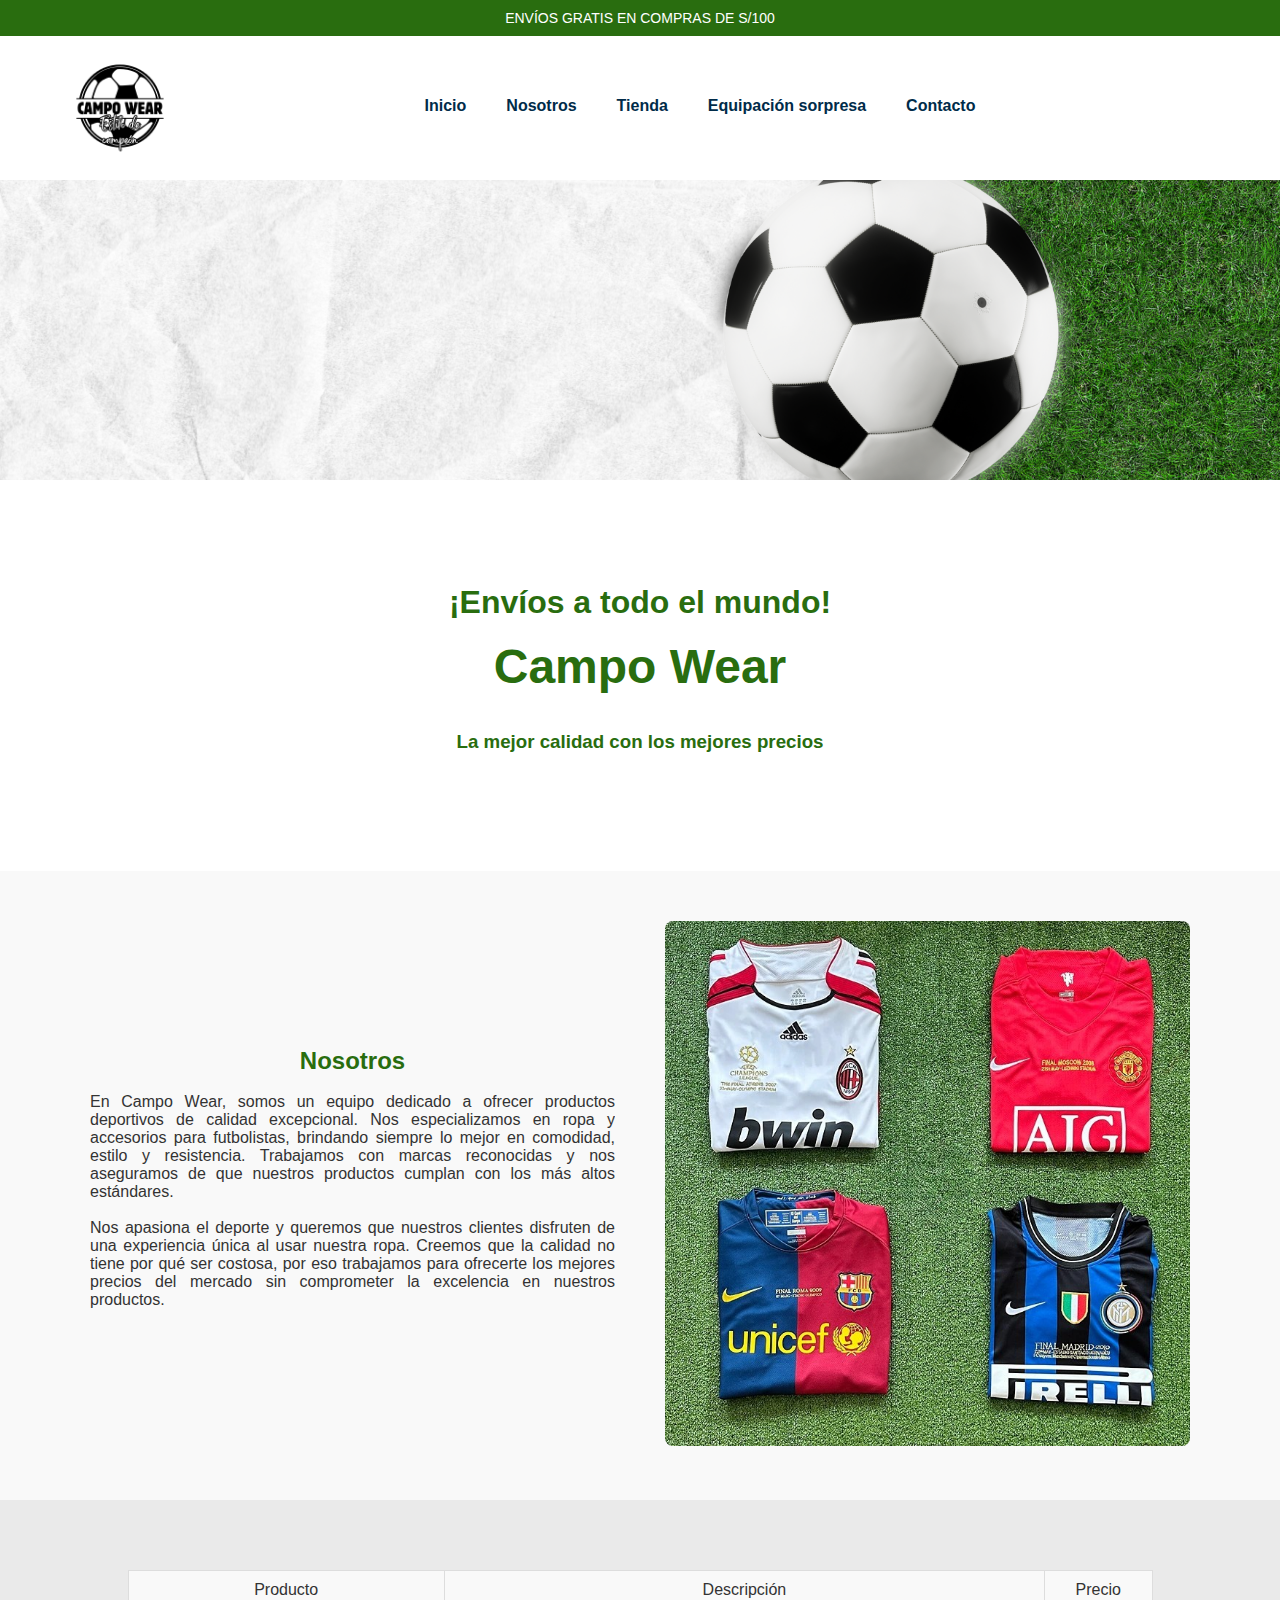
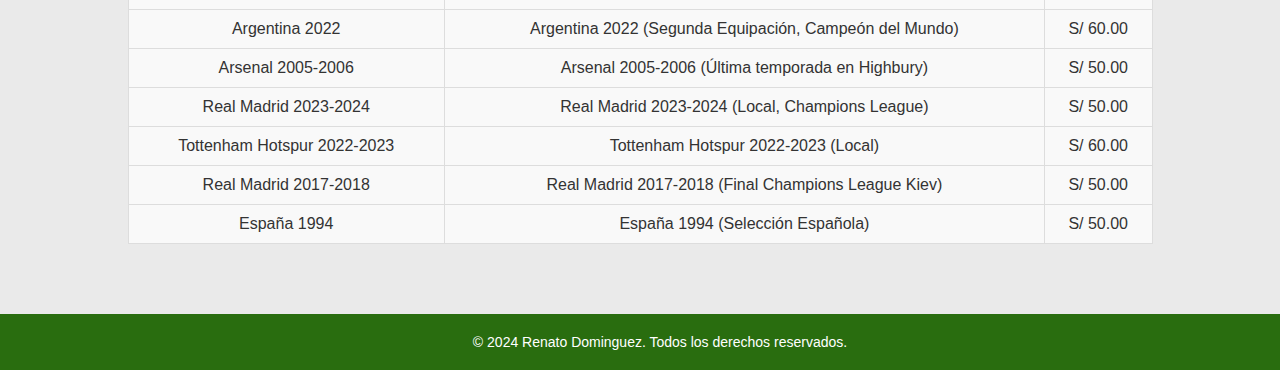
==== index.html @ cf3f091f "Add files via upload" ====
<!DOCTYPE html>
<html lang="es">
<head>
  <meta charset="UTF-8">
  <meta name="viewport" content="width=device-width, initial-scale=1.0">
  <title>Inicio - Campo Wear</title>
  <link rel="stylesheet" href="css/style.css">
  <link rel="shortcut icon" href="img/FAVICON.png" type="image/x-icon">
</head>
<body>
  <header>
    <div class="envios-gratis">
      <p>ENVÍOS GRATIS EN COMPRAS DE S/100</p>
    </div>
    <nav class="menu">
      <div class="logo">
        <img src="img/CAMPO WEAR - WHITE.png" alt="Logo de tu sitio">
      </div>
      <ul class="links">
        <li><a href="index.html">Inicio</a></li>
        <li><a href="nosotros.html">Nosotros</a></li>
        <li><a href="tienda.html">Tienda</a></li>
        <li><a href="#">Equipación sorpresa</a></li>
        <li><a href="contacto.html">Contacto</a></li>
      </ul>
    </nav>
  </header>

  <section class="banner">
    <img src="img/Banner inicio.png" alt="Tu banner promocional">
  </section>

  <section class="seccion-principal">
    <div class="contenido-principal">
      <div class="texto-contenido">
        <h1>¡Envíos a todo el mundo!</h1>
        <br>
        <h2>Campo Wear</h2>
        <br>
        <h3>La mejor calidad con los mejores precios</h3>
      </div>
    </div>
  </section>

  <section class="nosotros">
    <div class="contenido-nosotros">
      <div class="texto-nosotros">
        <br><br><br><br><br><br><br>
        <h2>Nosotros</h2>
        <br>
        <p>En Campo Wear, somos un equipo dedicado a ofrecer productos deportivos de calidad excepcional. Nos especializamos en ropa y accesorios para futbolistas, brindando siempre lo mejor en comodidad, estilo y resistencia. Trabajamos con marcas reconocidas y nos aseguramos de que nuestros productos cumplan con los más altos estándares.</p> <br>
        <p>Nos apasiona el deporte y queremos que nuestros clientes disfruten de una experiencia única al usar nuestra ropa. Creemos que la calidad no tiene por qué ser costosa, por eso trabajamos para ofrecerte los mejores precios del mercado sin comprometer la excelencia en nuestros productos.</p>      </div>
      <div class="imagen-nosotros">
        <img src="img/nosotros.jpeg" alt="Imagen de Campo Wear">
      </div>
    </div>
  </section>
  
  <!-- Inicio Tabla -->
  <section class="precios">
    <div class="contenido-precios">
      <div class="table">
        <div class="row">
          <div class="cell">Producto</div>
          <div class="cell">Descripción</div>
          <div class="cell">Precio</div>
        </div>
        <div class="row">
          <div class="cell">Argentina 2022</div>
          <div class="cell">Argentina 2022 (Segunda Equipación, Campeón del Mundo)</div>
          <div class="cell">S/ 60.00</div>
        </div>
        <div class="row">
          <div class="cell">Arsenal 2005-2006</div>
          <div class="cell">Arsenal 2005-2006 (Última temporada en Highbury)</div>
          <div class="cell">S/ 50.00</div>
        </div>
        <div class="row">
          <div class="cell">Real Madrid 2023-2024</div>
          <div class="cell">Real Madrid 2023-2024 (Local, Champions League)</div>
          <div class="cell">S/ 50.00</div>
        </div>
        <div class="row">
          <div class="cell">Tottenham Hotspur 2022-2023</div>
          <div class="cell">Tottenham Hotspur 2022-2023 (Local)</div>
          <div class="cell">S/ 60.00</div>
        </div>
        <div class="row">
          <div class="cell">Real Madrid 2017-2018</div>
          <div class="cell">Real Madrid 2017-2018 (Final Champions League Kiev)</div>
          <div class="cell">S/ 50.00</div>
        </div>
        <div class="row">
          <div class="cell">España 1994</div>
          <div class="cell">España 1994 (Selección Española)</div>
          <div class="cell">S/ 50.00</div>
        </div>
      </div>
    </div>
  </section>  
    <!-- Fin Tabla -->

    <!-- Footer -->
  <footer>
    <p>&copy; 2024 Renato Dominguez. Todos los derechos reservados.</p>
  </footer>
</body>
</html>
---- css/style.css ----
/* Inicio Body */
body,h1,h2,p,ul,li,a {
    margin: 0;
    padding: 0;
    font-family: Arial, sans-serif;
    max-width: 100%;
    overflow-x: hidden;
}

h2, h1, h3 {
    color: #296D0F;
    text-align: center;
}

body {
    font-family: Arial, sans-serif;
    color: #333;
}

/* Fin Body */

/* Inicio Header */
.envios-gratis {
    background-color: #296D0F;
    color: #fff;
    text-align: center;
    padding: 10px 0;
    font-size: 14px;
}

.menu {
    display: flex;
    padding: 10px 60px;
    background-color: #fff;
    position: relative;
}

.menu .logo img {
    height: 120px;
}

.links {
    margin: auto;
    list-style: none;
    display: flex;
    gap: 20px;
}

.links li {
    position: relative;
}

.links li a {
    text-decoration: none;
    color: #002b49;
    font-weight: bold;
    padding: 10px;
    display: inline-block;
    transition: color 0.3s ease, background-color 0.3s ease;
}

/* Efecto de hover */
.links li a:hover {
    color: #fff;
    background-color: #296D0F;
    border-radius: 4px;
}

/* Fin Header */

/* Inicio Banner */
.imagen-banner {
    width: 100%;
    text-align: center;
}

.banner img {
    width: 100%;
    max-height: 300px;
    object-fit: cover;
}

/* Fin Banner */

/* Inicio seccion-principal */
.seccion-principal {
    padding: 100px 20px;
}

.texto-contenido h2 {
    font-size: 48px;
}

/* Fin seccion-principal */

/* Inicio Nosotros */
.nosotros {
    padding: 50px 0;
    background-color: #f9f9f9;
}

.contenido-nosotros {
    display: flex;
    text-align: justify;
    width: 1100px;
    margin: 0 auto;
    padding: 0 20px;
}

.texto-nosotros {
    flex: 1;
    padding-right: 50px;
    margin-bottom: 20px;
}

.imagen-nosotros {
    flex: 1;
}

.imagen-nosotros img {
    width: 100%;
    height: auto;
    border-radius: 8px;
}

/* FIn Nosotros  */

/* Inicio Misión */
.mision {
    padding: 50px 0;
    background-color: #eaeaea;
}

.contenido-mision {
    display: flex;
    text-align: justify;
    width: 1100px;
    margin: 0 auto;
    padding: 0 20px;
}

.texto-mision {
    flex: 1;
    padding-right: 50px;
    margin-bottom: 20px;
}

.imagen-mision {
    flex: 1;
}

.imagen-mision img {
    width: 100%;
    height: auto;
    border-radius: 8px;
}

/* Fin Mision */

/* Inicio Visión */
.vision {
    padding: 50px 0;
    background-color: #f9f9f9;
}

.contenido-vision {
    display: flex;
    text-align: justify;
    width: 1100px;
    margin: 0 auto;
    padding: 0 20px;
}

.texto-vision {
    flex: 1;
    padding-right: 50px;
    margin-bottom: 0px;
}

.imagen-vision {
    flex: 1;
}

.imagen-vision img {
    width: 100%;
    height: auto;
    border-radius: 8px;
}

/* Fin Vision */

/* Inicio de Tabla */
/* Tabla */
.precios {
    padding: 50px 0;
    background-color: #eaeaea;
}

.table {
    display: table;
    width: 80%;
    margin: 20px auto;
    background-color: #f9f9f9;
    border-collapse: collapse;
    border: 1px solid #ddd;
}

.row {
    display: table-row;
}

.cell {
    display: table-cell;
    border: 1px solid #ddd;
    padding: 10px;
    text-align: center;
}

.row:hover {
    background-color: #296D0F;
    color: #fff;
}

h3 {
    text-align: center;
}

/* Fin de Tabla */

/* Footer */
footer {
    background-color: #296D0F;
    color: white;
    text-align: center;
    padding: 20px;
    position: relative;
    bottom: 0;
    width: 100%;
    font-size: 14px;
}

/* Estilos para la galería de camisetas */
.galeria {
    padding: 50px 0;
    background-color: #f9f9f9;
    text-align: center;
}

.galeria h2 {
    font-size: 36px;
    color: #002b49;
    margin-bottom: 20px;
}

/* Grid para las camisetas en una sola fila */
.galeria-grid {
    display: grid;
    grid-template-columns: repeat(auto-fit, minmax(250px, 1fr));
    /* Se ajusta automáticamente */
    gap: 20px;
    width: 80%;
    margin: auto;
    justify-content: center;
}

/* Cada camiseta en su cuadro */
.galeria-item {
    background: white;
    border-radius: 10px;
    padding: 15px;
    box-shadow: 2px 4px 10px rgba(0, 0, 0, 0.1);
    text-align: center;
}

.galeria-item img {
    width: 100%;
    max-width: 250px;
    border-radius: 8px;
    transition: transform 0.3s ease-in-out;
}

.galeria-item p {
    font-size: 16px;
    font-weight: bold;
    color: #002b49;
    margin-top: 10px;
}

.catalogo {
    text-align: center;
    padding: 50px 20px;
    background-color: #f9f9f9;
}

.catalogo h2 {
    font-size: 42px;
    font-weight: bold;
    margin-bottom: 10px;
    text-transform: uppercase;
}

.catalogo p {
    font-size: 18px;
    color: #555;
    max-width: 600px;
    margin: 0 auto;
    line-height: 1.6;
}

/* ====== Inicio Responsive ====== */

/* Para tabletas */
@media (max-width: 1024px) {
    .menu {
        padding: 10px 30px;
    }

    .contenido-nosotros {
        flex-direction: column;
        text-align: center;
    }

    .texto-nosotros {
        padding-right: 0;
        margin-bottom: 20px;
    }
}

/* Para móviles */
@media (max-width: 768px) {
    .menu {
        flex-direction: column;
        text-align: center;
        padding: 10px;
    }

    .links {
        flex-direction: column;
        gap: 10px;
    }

    .banner img {
        width: 100%;
        height: auto;
    }

    .contenido-nosotros {
        width: 100%;
        padding: 0 10px;
    }

    .imagen-nosotros img {
        width: 90%;
        margin: 0 auto;
    }

    .row {
        flex-direction: column;
        text-align: center;
    }

    .cell {
        padding: 5px;
    }
}

/* ====== Fin Responsive ====== */

.formulario-contacto {
    max-width: 600px;
    margin: 50px auto;
    padding: 20px;
    background: #f9f9f9;
    border-radius: 8px;
    box-shadow: 2px 4px 10px rgba(0, 0, 0, 0.1);
    display: flex;
    flex-direction: column;
    gap: 15px;
}

.formulario-contacto div {
    display: flex;
    flex-direction: column;
    align-items: start;  /* Asegura alineación izquierda */
    gap: 5px;
    width: 100%;
}

.formulario-contacto label {
    font-weight: bold;
    color: #101111;
    margin-bottom: 3px;
}

.formulario-contacto input,
.formulario-contacto select,
.formulario-contacto textarea {
    width: 100%;
    padding: 10px;
    border: 1px solid #ddd;
    border-radius: 5px;
    font-size: 16px;
    box-sizing: border-box; /* Evita que padding afecte el ancho */
}

.formulario-contacto textarea {
    resize: vertical;
    min-height: 100px;
}

.formulario-contacto button {
    width: 100%;
    padding: 12px;
    background-color: #296D0F;
    color: white;
    font-size: 18px;
    font-weight: bold;
    border: none;
    border-radius: 5px;
    cursor: pointer;
    transition: background-color 0.3s ease;
}

.formulario-contacto button:hover {
    background-color: #21570c;
}

/* ====== Fin Contacto/Forulario ====== */
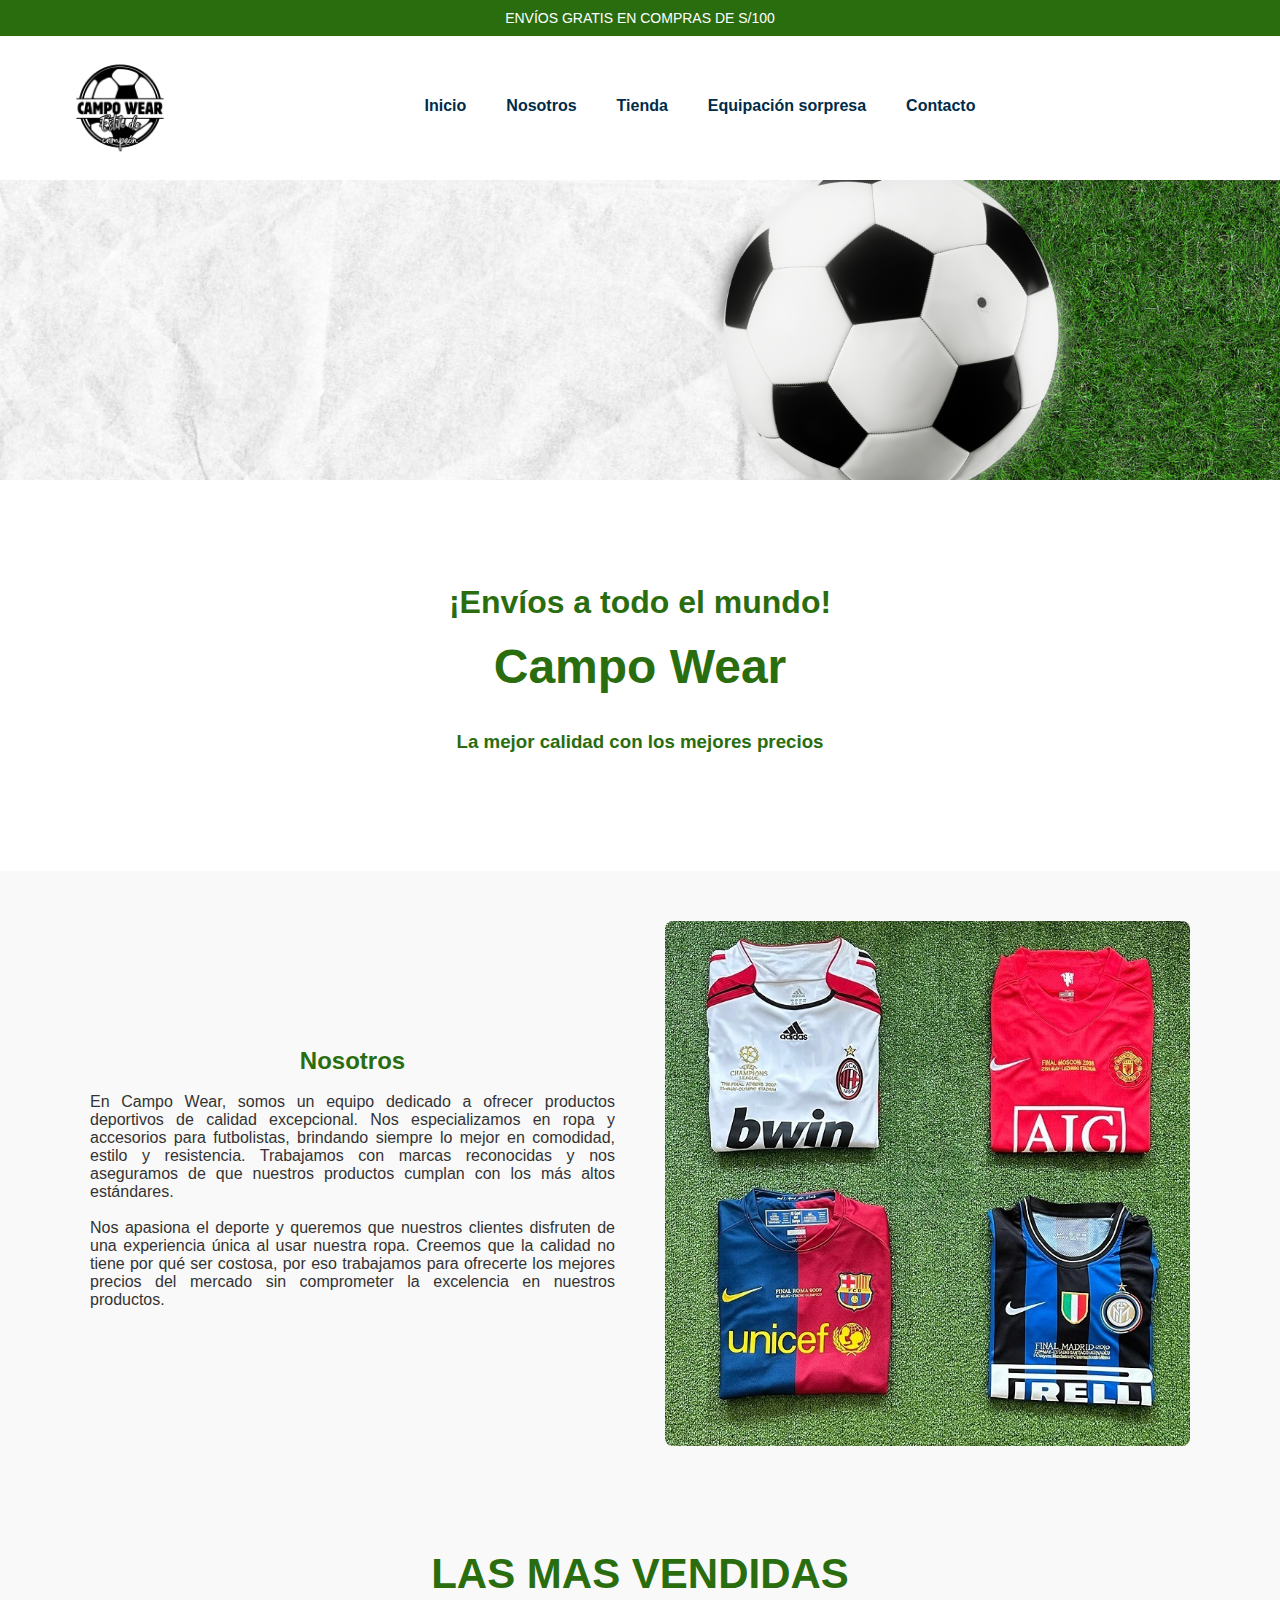
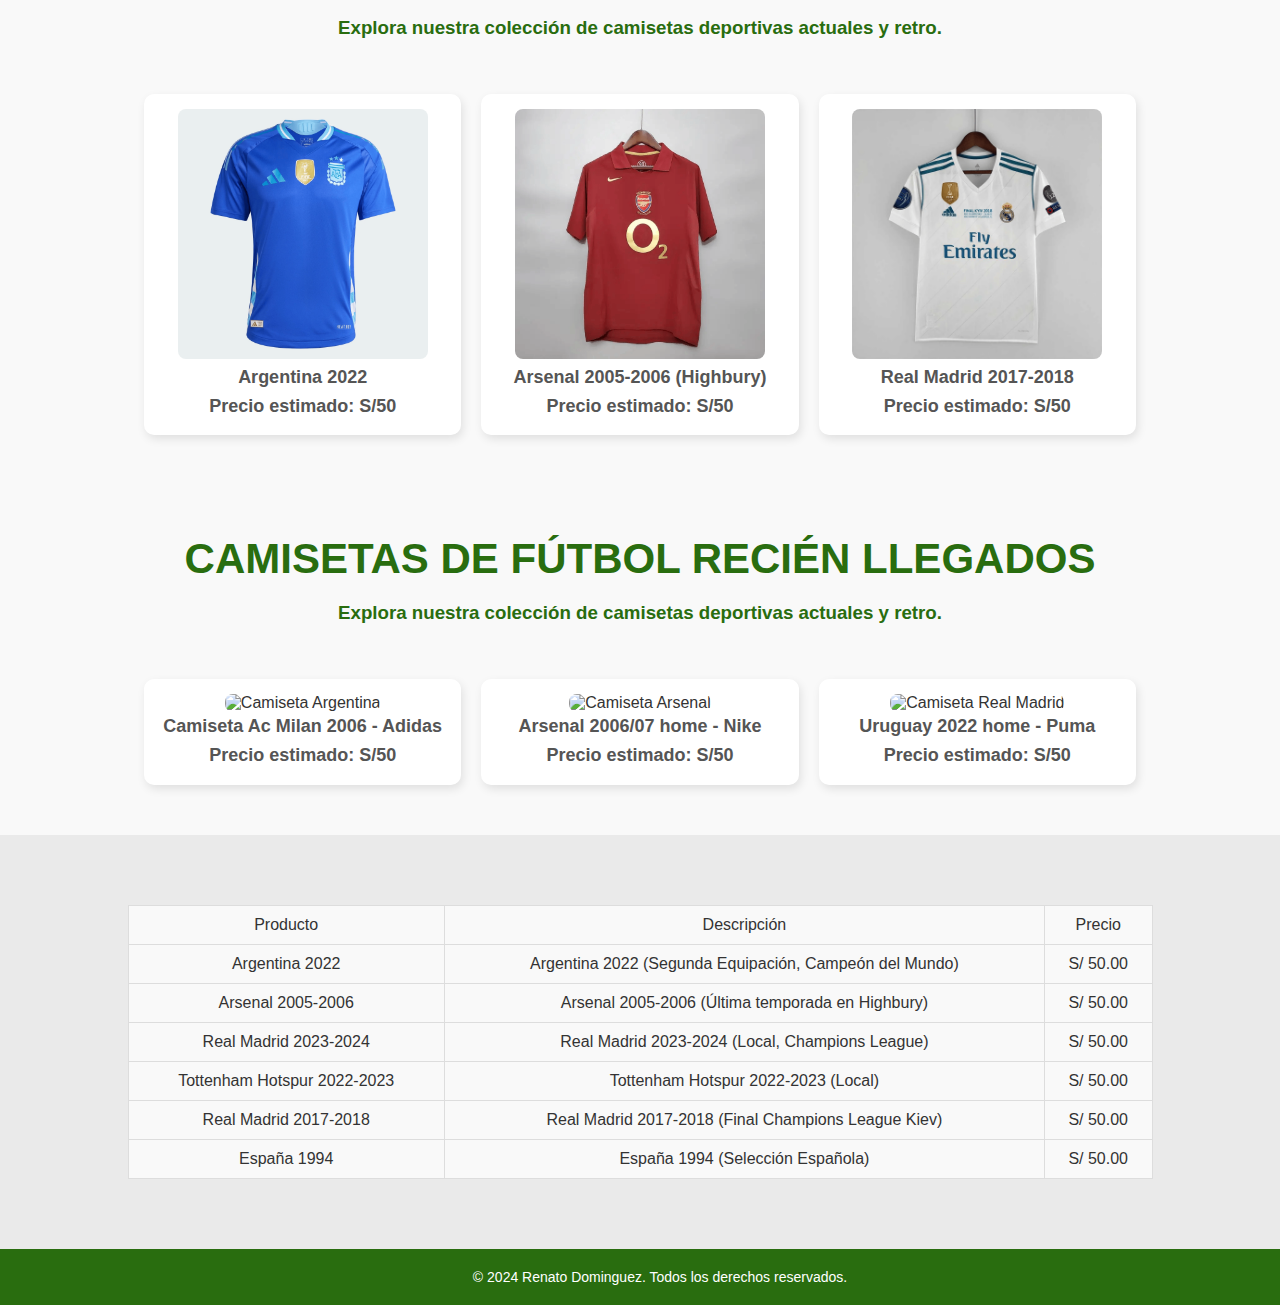
==== commit c83fe657: "Add files via upload" ====
--- a/index.html
+++ b/index.html
@@ -1,5 +1,6 @@
 <!DOCTYPE html>
 <html lang="es">
+
 <head>
   <meta charset="UTF-8">
   <meta name="viewport" content="width=device-width, initial-scale=1.0">
@@ -7,6 +8,7 @@
   <link rel="stylesheet" href="css/style.css">
   <link rel="shortcut icon" href="img/FAVICON.png" type="image/x-icon">
 </head>
+
 <body>
   <header>
     <div class="envios-gratis">
@@ -48,14 +50,70 @@
         <br><br><br><br><br><br><br>
         <h2>Nosotros</h2>
         <br>
-        <p>En Campo Wear, somos un equipo dedicado a ofrecer productos deportivos de calidad excepcional. Nos especializamos en ropa y accesorios para futbolistas, brindando siempre lo mejor en comodidad, estilo y resistencia. Trabajamos con marcas reconocidas y nos aseguramos de que nuestros productos cumplan con los más altos estándares.</p> <br>
-        <p>Nos apasiona el deporte y queremos que nuestros clientes disfruten de una experiencia única al usar nuestra ropa. Creemos que la calidad no tiene por qué ser costosa, por eso trabajamos para ofrecerte los mejores precios del mercado sin comprometer la excelencia en nuestros productos.</p>      </div>
+        <p>En Campo Wear, somos un equipo dedicado a ofrecer productos deportivos de calidad excepcional. Nos
+          especializamos en ropa y accesorios para futbolistas, brindando siempre lo mejor en comodidad, estilo y
+          resistencia. Trabajamos con marcas reconocidas y nos aseguramos de que nuestros productos cumplan con los más
+          altos estándares.</p> <br>
+        <p>Nos apasiona el deporte y queremos que nuestros clientes disfruten de una experiencia única al usar nuestra
+          ropa. Creemos que la calidad no tiene por qué ser costosa, por eso trabajamos para ofrecerte los mejores
+          precios del mercado sin comprometer la excelencia en nuestros productos.</p>
+      </div>
       <div class="imagen-nosotros">
         <img src="img/nosotros.jpeg" alt="Imagen de Campo Wear">
       </div>
     </div>
   </section>
-  
+
+  <section class="catalogo">
+    <div class="contenido-catalogo">
+      <h2>Las mas vendidas</h2>
+      <h3>Explora nuestra colección de camisetas deportivas actuales y retro.</h3>
+      <br><br>
+      <div class="galeria-grid">
+        <div class="galeria-item">
+          <img src="img/camisetas/camiseta argnetina.png" alt="Camiseta Argentina">
+          <p>Argentina 2022</p>
+          <p>Precio estimado: S/50</p>
+        </div>
+        <div class="galeria-item">
+          <img src="img/camisetas/Camiseta Arsenal 2005-06.png" alt="Camiseta Arsenal">
+          <p>Arsenal 2005-2006 (Highbury)</p>
+          <p>Precio estimado: S/50</p>
+        </div>
+        <div class="galeria-item">
+          <img src="img/camisetas/Camiseta retro Real Madrid 2017-18.png" alt="Camiseta Real Madrid">
+          <p>Real Madrid 2017-2018</p>
+          <p>Precio estimado: S/50</p>
+        </div>
+      </div>
+    </div>
+  </section>
+
+  <section class="catalogo">
+    <div class="contenido-catalogo">
+      <h2>Camisetas De Fútbol Recién Llegados</h2>
+      <h3>Explora nuestra colección de camisetas deportivas actuales y retro.</h3>
+      <br><br>
+      <div class="galeria-grid">
+        <div class="galeria-item">
+          <img src="img/camisetas/Camiseta Ac Milan third away 2006 - Adidas.jpg" alt="Camiseta Argentina">
+          <p>Camiseta Ac Milan 2006 - Adidas</p>
+          <p>Precio estimado: S/50</p>
+        </div>
+        <div class="galeria-item">
+          <img src="img/camisetas/Camiseta Arsenal 2006-07 home - Nike.jpeg" alt="Camiseta Arsenal">
+          <p>Arsenal 2006/07 home - Nike</p>
+          <p>Precio estimado: S/50</p>
+        </div>
+        <div class="galeria-item">
+          <img src="img/camisetas/Camiseta versión jugador Selección de Uruguay 2022 home - Puma.jpg" alt="Camiseta Real Madrid">
+          <p>Uruguay 2022 home - Puma</p>
+          <p>Precio estimado: S/50</p>
+        </div>
+      </div>
+    </div>
+  </section>
+
   <!-- Inicio Tabla -->
   <section class="precios">
     <div class="contenido-precios">
@@ -68,7 +126,7 @@
         <div class="row">
           <div class="cell">Argentina 2022</div>
           <div class="cell">Argentina 2022 (Segunda Equipación, Campeón del Mundo)</div>
-          <div class="cell">S/ 60.00</div>
+          <div class="cell">S/ 50.00</div>
         </div>
         <div class="row">
           <div class="cell">Arsenal 2005-2006</div>
@@ -83,7 +141,7 @@
         <div class="row">
           <div class="cell">Tottenham Hotspur 2022-2023</div>
           <div class="cell">Tottenham Hotspur 2022-2023 (Local)</div>
-          <div class="cell">S/ 60.00</div>
+          <div class="cell">S/ 50.00</div>
         </div>
         <div class="row">
           <div class="cell">Real Madrid 2017-2018</div>
@@ -97,12 +155,13 @@
         </div>
       </div>
     </div>
-  </section>  
-    <!-- Fin Tabla -->
+  </section>
+  <!-- Fin Tabla -->
 
-    <!-- Footer -->
+  <!-- Footer -->
   <footer>
     <p>&copy; 2024 Renato Dominguez. Todos los derechos reservados.</p>
   </footer>
 </body>
-</html>
+
+</html>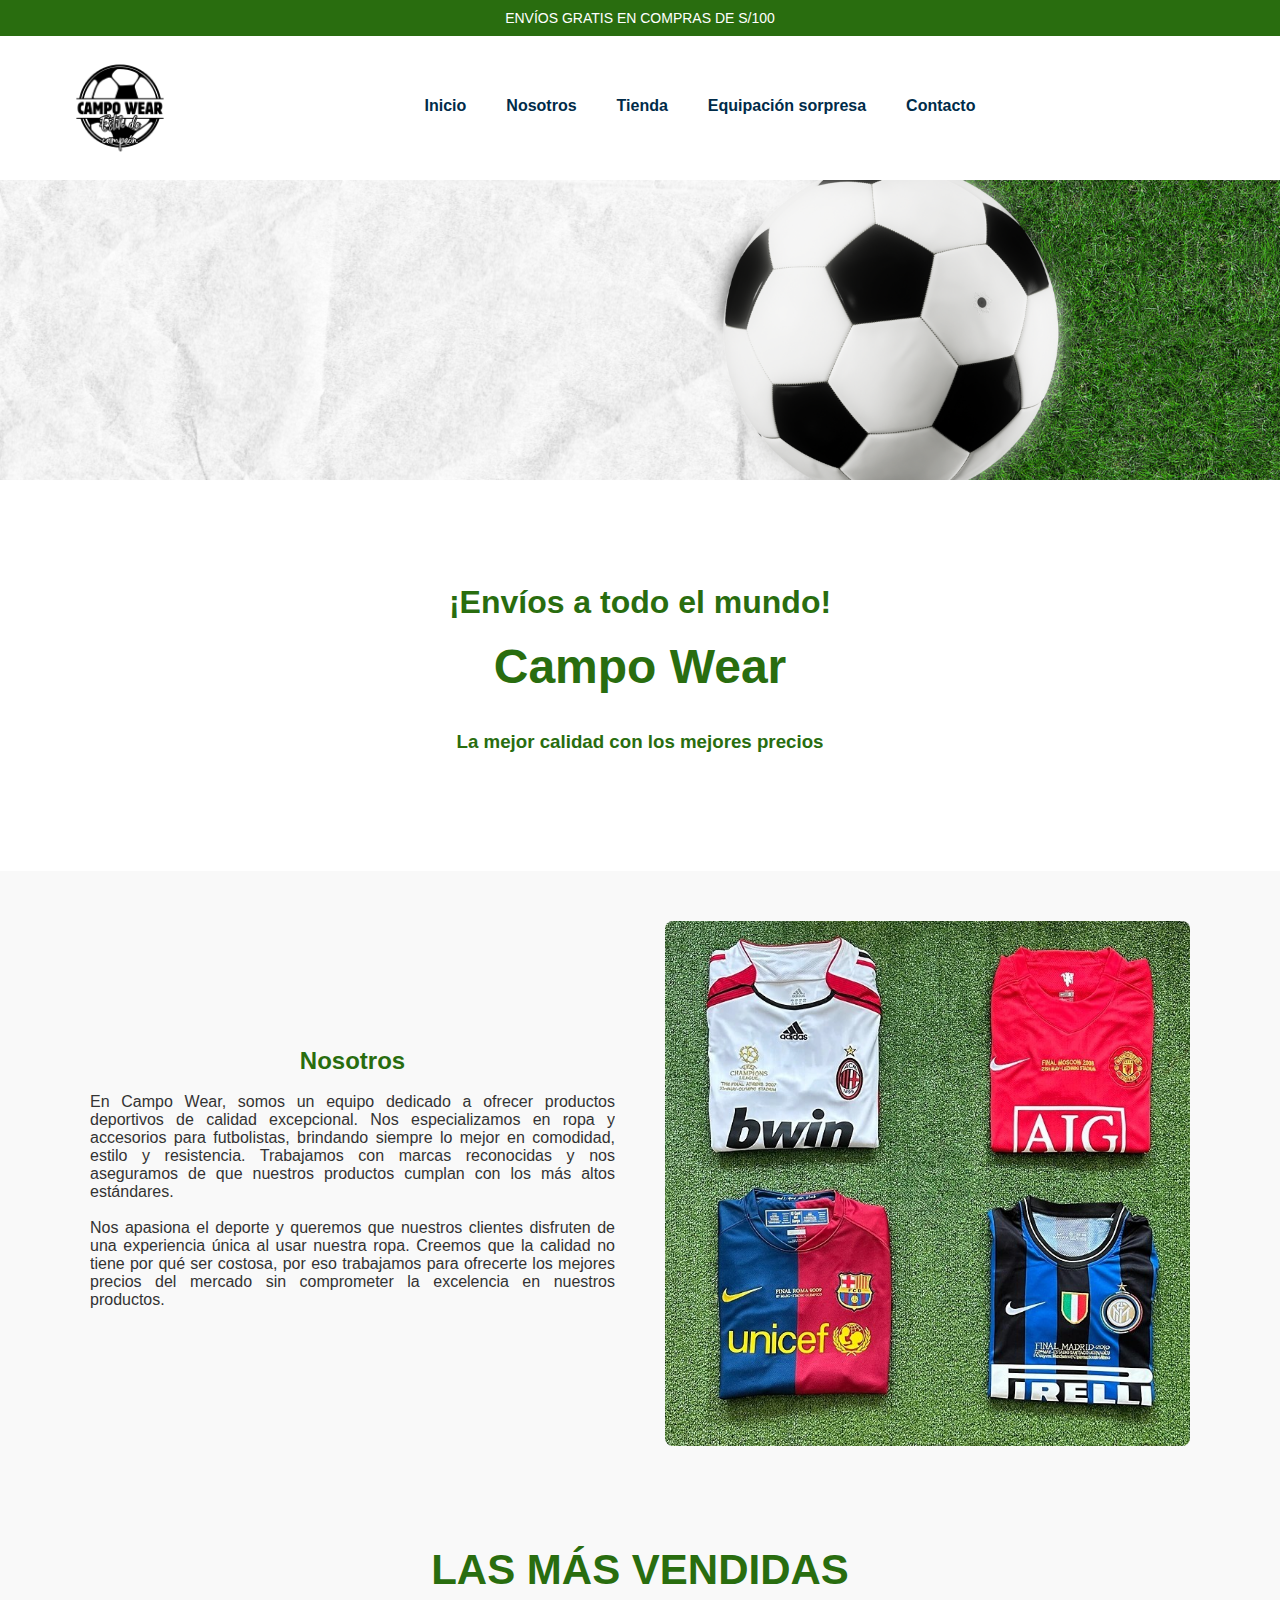
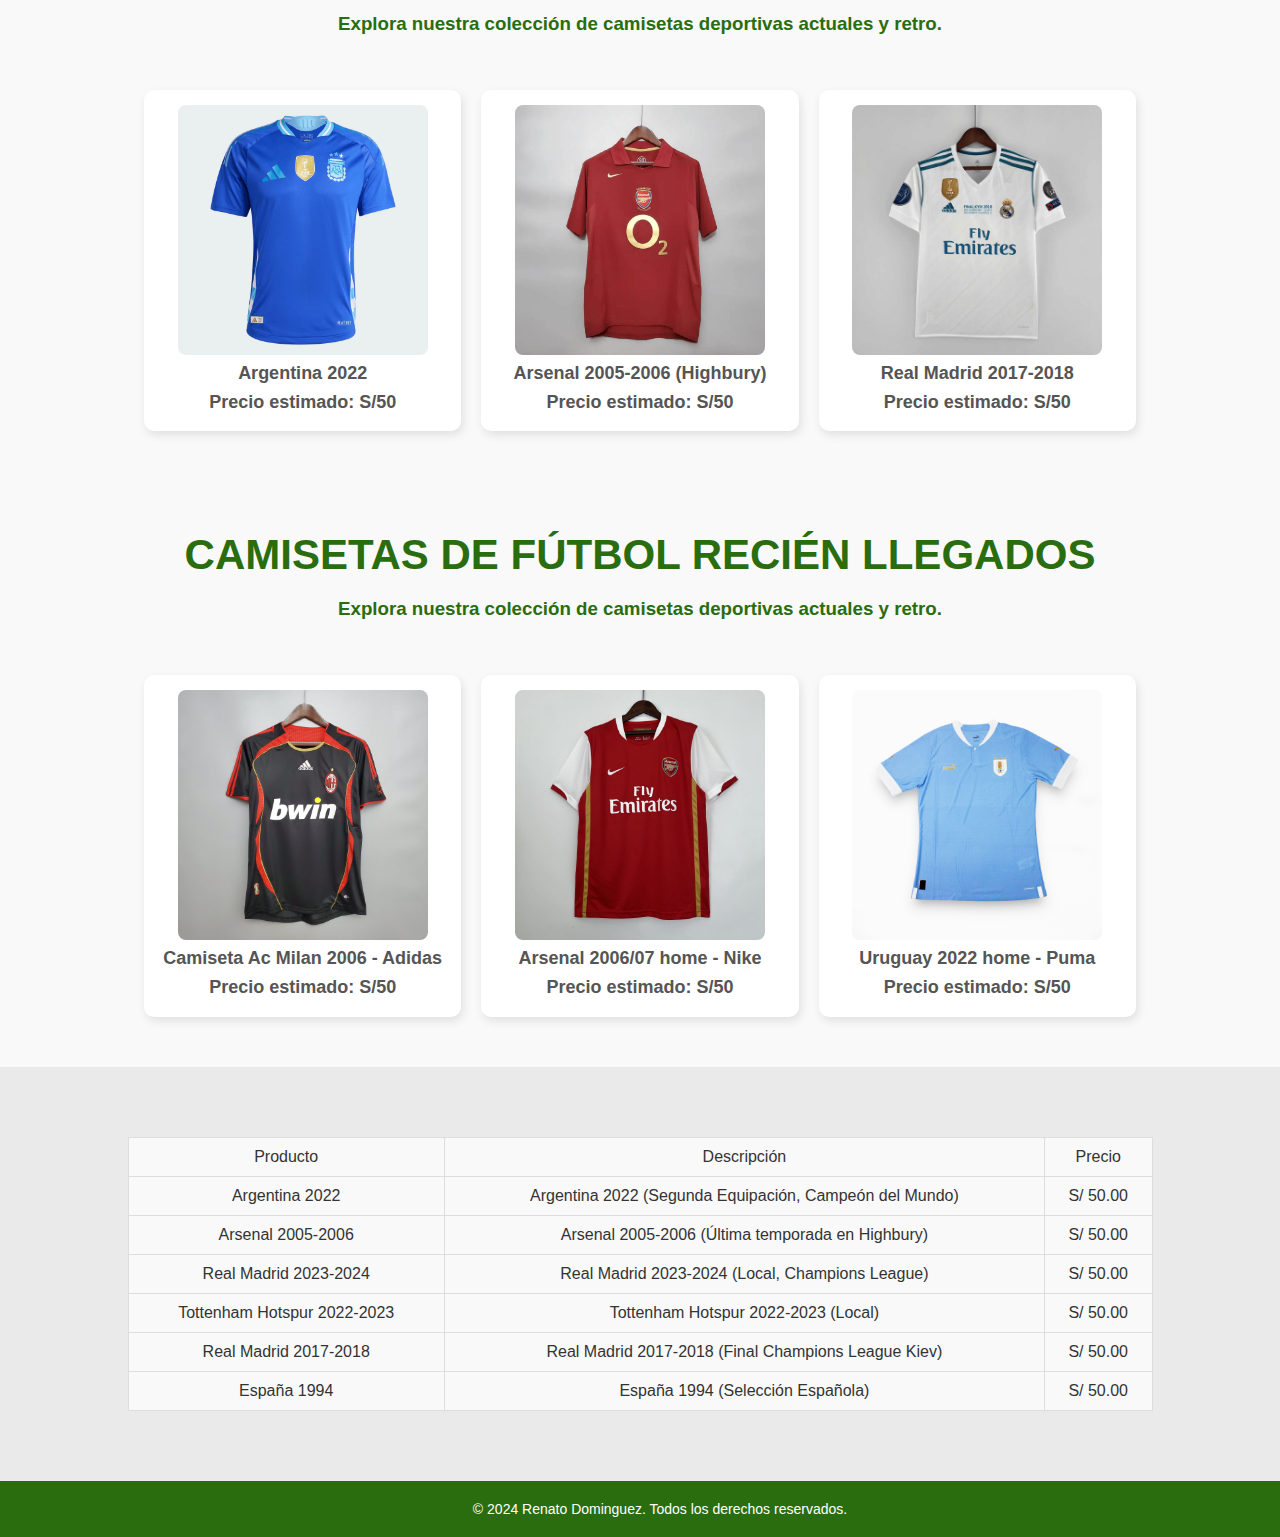
==== commit 71a1de3f: "Add files via upload" ====
--- a/index.html
+++ b/index.html
@@ -66,7 +66,7 @@
 
   <section class="catalogo">
     <div class="contenido-catalogo">
-      <h2>Las mas vendidas</h2>
+      <h2>Las más vendidas</h2>
       <h3>Explora nuestra colección de camisetas deportivas actuales y retro.</h3>
       <br><br>
       <div class="galeria-grid">
@@ -96,7 +96,7 @@
       <br><br>
       <div class="galeria-grid">
         <div class="galeria-item">
-          <img src="img/camisetas/Camiseta Ac Milan third away 2006 - Adidas.jpg" alt="Camiseta Argentina">
+          <img src="img/camisetas/Camiseta Ac Milan third away 2006 - Adidas.jpg" alt="Camiseta Ac Milan">
           <p>Camiseta Ac Milan 2006 - Adidas</p>
           <p>Precio estimado: S/50</p>
         </div>
@@ -106,7 +106,7 @@
           <p>Precio estimado: S/50</p>
         </div>
         <div class="galeria-item">
-          <img src="img/camisetas/Camiseta versión jugador Selección de Uruguay 2022 home - Puma.jpg" alt="Camiseta Real Madrid">
+          <img src="img/camisetas/Camiseta versión jugador Selección de Uruguay 2022 home - Puma.jpg" alt="Camiseta Uruguay">
           <p>Uruguay 2022 home - Puma</p>
           <p>Precio estimado: S/50</p>
         </div>
@@ -164,4 +164,4 @@
   </footer>
 </body>
 
-</html>+</html>
--- a/css/style.css
+++ b/css/style.css
@@ -307,64 +307,132 @@
     line-height: 1.6;
 }
 
-/* ====== Inicio Responsive ====== */
-
-/* Para tabletas */
+/* ===== Mejoras Responsive ===== */
+
+/* Ajustes generales para móviles */
+body {
+    overflow-x: hidden;
+}
+
+@media (max-width: 768px) {
+    .menu {
+        flex-direction: column;
+        align-items: center;
+        padding: 10px;
+    }
+    
+    .links {
+        flex-direction: column;
+        text-align: center;
+        gap: 15px;
+    }
+    
+    .banner img {
+        width: 100%;
+        height: auto;
+    }
+    
+    .contenido-nosotros, .contenido-mision, .contenido-vision {
+        flex-direction: column;
+        width: 100%;
+        padding: 0 15px;
+        text-align: center;
+    }
+    
+    .imagen-nosotros, .imagen-mision, .imagen-vision {
+        display: flex;
+        justify-content: center;
+        margin: 10px 0;
+    }
+    
+    .imagen-nosotros img, .imagen-mision img, .imagen-vision img {
+        width: 100%;
+        max-width: 350px;
+        margin: 0 auto;
+        display: block;
+    }
+
+    .texto-nosotros, .texto-mision, .texto-vision {
+        padding: 15px;
+        text-align: justify;
+    }
+
+    .formulario-contacto {
+        width: 90%;
+    }
+}
+
+/* Ajustes para tablets */
 @media (max-width: 1024px) {
     .menu {
         padding: 10px 30px;
     }
-
-    .contenido-nosotros {
+    
+    .contenido-nosotros, .contenido-mision, .contenido-vision {
         flex-direction: column;
         text-align: center;
-    }
-
-    .texto-nosotros {
-        padding-right: 0;
-        margin-bottom: 20px;
-    }
-}
-
-/* Para móviles */
-@media (max-width: 768px) {
-    .menu {
-        flex-direction: column;
-        text-align: center;
-        padding: 10px;
-    }
-
-    .links {
-        flex-direction: column;
-        gap: 10px;
-    }
-
-    .banner img {
         width: 100%;
-        height: auto;
-    }
-
-    .contenido-nosotros {
-        width: 100%;
-        padding: 0 10px;
-    }
-
-    .imagen-nosotros img {
+    }
+    
+    .imagen-nosotros, .imagen-mision, .imagen-vision {
+        display: flex;
+        justify-content: center;
+        margin: 10px 0;
+    }
+    
+    .imagen-nosotros img, .imagen-mision img, .imagen-vision img {
         width: 90%;
         margin: 0 auto;
-    }
-
-    .row {
-        flex-direction: column;
-        text-align: center;
-    }
-
-    .cell {
-        padding: 5px;
-    }
-}
-
-/* ====== Fin Responsive ====== */
+        display: block;
+    }
+    
+    .texto-nosotros, .texto-mision, .texto-vision {
+        padding: 15px;
+        text-align: justify;
+    }
+}
+
+/* Ajustes para pantallas grandes */
+@media (min-width: 1025px) {
+    .contenido-nosotros, .contenido-mision, .contenido-vision {
+        display: flex;
+        justify-content: space-between;
+        max-width: 1100px;
+        margin: auto;
+    }
+    
+    .imagen-nosotros, .imagen-mision, .imagen-vision {
+        flex: 1;
+        display: flex;
+        justify-content: center;
+        align-items: center;
+    }
+    
+    .imagen-nosotros img, .imagen-mision img, .imagen-vision img {
+        max-width: 100%;
+        height: auto;
+    }
+}
+
+/* Correcciones al formulario de contacto */
+.formulario-contacto {
+    max-width: 600px;
+    width: 100%;
+}
+
+.formulario-contacto div {
+    width: 100%;
+}
+
+/* Correcciones al formulario de contacto */
+.formulario-contacto {
+    max-width: 600px;
+    width: 100%;
+}
+
+.formulario-contacto div {
+    width: 100%;
+}
 
 .formulario-contacto {
     max-width: 600px;
